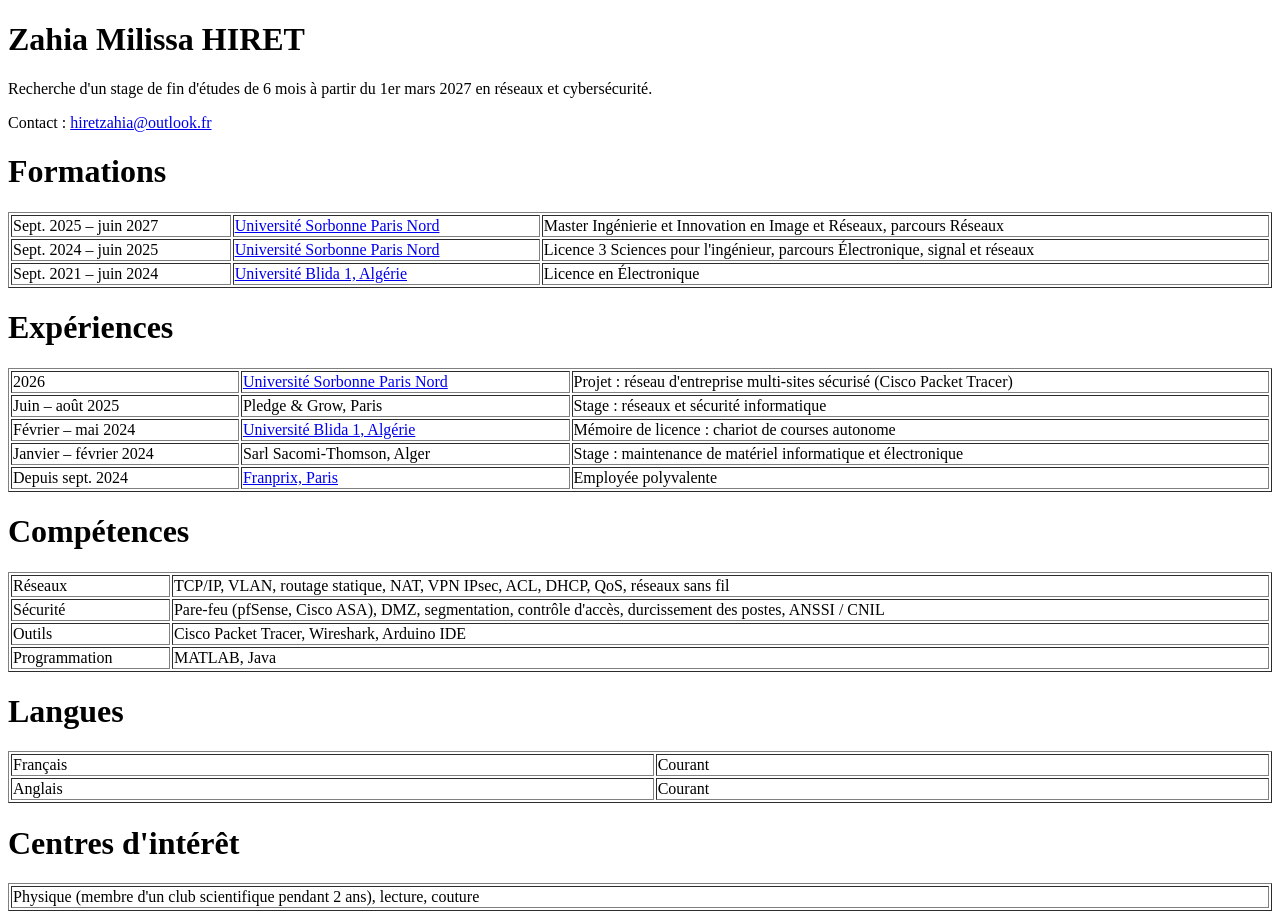
==== index.html @ 9a0173ce "TP1 CV" ====
<!DOCTYPE html>
<html lang="fr">
<head>
    <meta charset="UTF-8">
    <meta name="viewport" content="width=device-width, initial-scale=1">
    <title>CV - Zahia Milissa HIRET</title>
    <link rel="stylesheet" href="cv.css" />
</head>
<body>

    <h1>Zahia Milissa HIRET</h1>
    <p>Recherche d'un stage de fin d'études de 6 mois à partir du 1er mars 2027 en réseaux et cybersécurité.</p>
    <p>Contact : <a href="mailto:hiretzahia@outlook.fr">hiretzahia@outlook.fr</a></p>

    <h1>Formations</h1>
    <table width="100%" border="1">
        <tr>
            <td>Sept. 2025 – juin 2027</td>
            <td><a href="https://www.univ-spn.fr" target="_blank">Université Sorbonne Paris Nord</a></td>
            <td>Master Ingénierie et Innovation en Image et Réseaux, parcours Réseaux</td>
        </tr>
        <tr>
            <td>Sept. 2024 – juin 2025</td>
            <td><a href="https://www.univ-spn.fr" target="_blank">Université Sorbonne Paris Nord</a></td>
            <td>Licence 3 Sciences pour l'ingénieur, parcours Électronique, signal et réseaux</td>
        </tr>
        <tr>
            <td>Sept. 2021 – juin 2024</td>
            <td><a href="https://www.univ-blida.dz" target="_blank">Université Blida 1, Algérie</a></td>
            <td>Licence en Électronique</td>
        </tr>
    </table>

    <h1>Expériences</h1>
    <table width="100%" border="1">
        <tr>
            <td>2026</td>
            <td><a href="https://www.univ-spn.fr" target="_blank">Université Sorbonne Paris Nord</a></td>
            <td>Projet : réseau d'entreprise multi-sites sécurisé (Cisco Packet Tracer)</td>
        </tr>
        <tr>
            <td>Juin – août 2025</td>
            <td>Pledge &amp; Grow, Paris</td>
            <td>Stage : réseaux et sécurité informatique</td>
        </tr>
        <tr>
            <td>Février – mai 2024</td>
            <td><a href="https://www.univ-blida.dz" target="_blank">Université Blida 1, Algérie</a></td>
            <td>Mémoire de licence : chariot de courses autonome</td>
        </tr>
        <tr>
            <td>Janvier – février 2024</td>
            <td>Sarl Sacomi-Thomson, Alger</td>
            <td>Stage : maintenance de matériel informatique et électronique</td>
        </tr>
        <tr>
            <td>Depuis sept. 2024</td>
            <td><a href="https://www.franprix.fr" target="_blank">Franprix, Paris</a></td>
            <td>Employée polyvalente</td>
        </tr>
    </table>

    <h1>Compétences</h1>
    <table width="100%" border="1">
        <tr>
            <td>Réseaux</td>
            <td>TCP/IP, VLAN, routage statique, NAT, VPN IPsec, ACL, DHCP, QoS, réseaux sans fil</td>
        </tr>
        <tr>
            <td>Sécurité</td>
            <td>Pare-feu (pfSense, Cisco ASA), DMZ, segmentation, contrôle d'accès, durcissement des postes, ANSSI / CNIL</td>
        </tr>
        <tr>
            <td>Outils</td>
            <td>Cisco Packet Tracer, Wireshark, Arduino IDE</td>
        </tr>
        <tr>
            <td>Programmation</td>
            <td>MATLAB, Java</td>
        </tr>
    </table>

    <h1>Langues</h1>
    <table width="100%" border="1">
        <tr>
            <td>Français</td>
            <td>Courant</td>
        </tr>
        <tr>
            <td>Anglais</td>
            <td>Courant</td>
        </tr>
    </table>

    <h1>Centres d'intérêt</h1>
    <table width="100%" border="1">
        <tr>
            <td>Physique (membre d'un club scientifique pendant 2 ans), lecture, couture</td>
        </tr>
    </table>

</body>
</html>
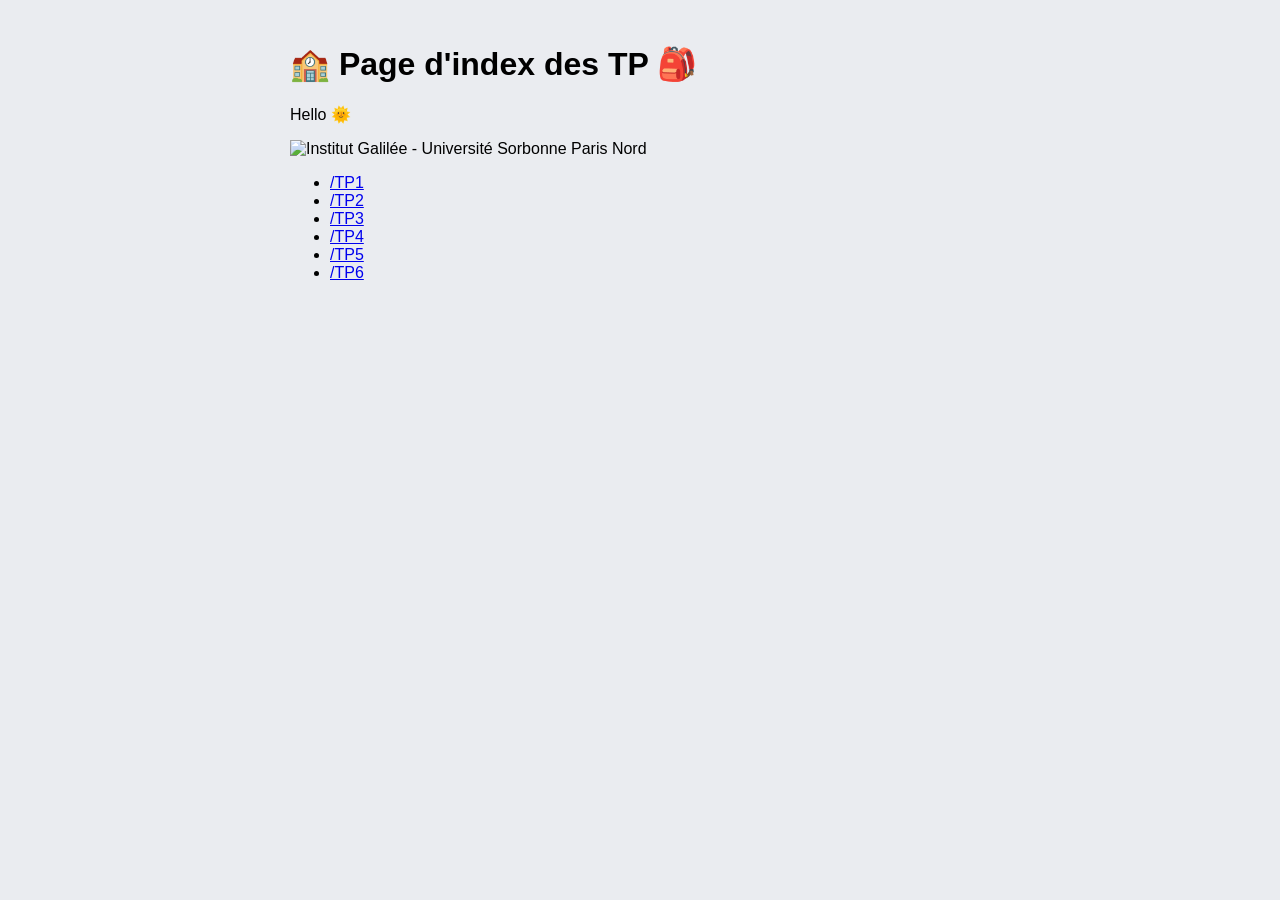
==== commit 3163d320: "Revise index.html with new title and styling Updated the title and added a style section to the HTML" ====
--- a/index.html
+++ b/index.html
@@ -3,101 +3,32 @@
 <head>
     <meta charset="UTF-8">
     <meta name="viewport" content="width=device-width, initial-scale=1">
-    <title>CV - Zahia Milissa HIRET</title>
-    <link rel="stylesheet" href="cv.css" />
+    <title>Page d'index des TP</title>
+    <style>
+        body {
+            font-family: Arial, sans-serif;
+            background-color: #eaecf0;
+            max-width: 700px;
+            margin: 0 auto;
+            padding: 24px;
+        }
+    </style>
 </head>
 <body>
 
-    <h1>Zahia Milissa HIRET</h1>
-    <p>Recherche d'un stage de fin d'études de 6 mois à partir du 1er mars 2027 en réseaux et cybersécurité.</p>
-    <p>Contact : <a href="mailto:hiretzahia@outlook.fr">hiretzahia@outlook.fr</a></p>
+    <h1>🏫 Page d'index des TP 🎒</h1>
+    <p>Hello 🌞</p>
 
-    <h1>Formations</h1>
-    <table width="100%" border="1">
-        <tr>
-            <td>Sept. 2025 – juin 2027</td>
-            <td><a href="https://www.univ-spn.fr" target="_blank">Université Sorbonne Paris Nord</a></td>
-            <td>Master Ingénierie et Innovation en Image et Réseaux, parcours Réseaux</td>
-        </tr>
-        <tr>
-            <td>Sept. 2024 – juin 2025</td>
-            <td><a href="https://www.univ-spn.fr" target="_blank">Université Sorbonne Paris Nord</a></td>
-            <td>Licence 3 Sciences pour l'ingénieur, parcours Électronique, signal et réseaux</td>
-        </tr>
-        <tr>
-            <td>Sept. 2021 – juin 2024</td>
-            <td><a href="https://www.univ-blida.dz" target="_blank">Université Blida 1, Algérie</a></td>
-            <td>Licence en Électronique</td>
-        </tr>
-    </table>
+    <img src="logo_institut_galilee_1.jpg" alt="Institut Galilée - Université Sorbonne Paris Nord" width="450">
 
-    <h1>Expériences</h1>
-    <table width="100%" border="1">
-        <tr>
-            <td>2026</td>
-            <td><a href="https://www.univ-spn.fr" target="_blank">Université Sorbonne Paris Nord</a></td>
-            <td>Projet : réseau d'entreprise multi-sites sécurisé (Cisco Packet Tracer)</td>
-        </tr>
-        <tr>
-            <td>Juin – août 2025</td>
-            <td>Pledge &amp; Grow, Paris</td>
-            <td>Stage : réseaux et sécurité informatique</td>
-        </tr>
-        <tr>
-            <td>Février – mai 2024</td>
-            <td><a href="https://www.univ-blida.dz" target="_blank">Université Blida 1, Algérie</a></td>
-            <td>Mémoire de licence : chariot de courses autonome</td>
-        </tr>
-        <tr>
-            <td>Janvier – février 2024</td>
-            <td>Sarl Sacomi-Thomson, Alger</td>
-            <td>Stage : maintenance de matériel informatique et électronique</td>
-        </tr>
-        <tr>
-            <td>Depuis sept. 2024</td>
-            <td><a href="https://www.franprix.fr" target="_blank">Franprix, Paris</a></td>
-            <td>Employée polyvalente</td>
-        </tr>
-    </table>
-
-    <h1>Compétences</h1>
-    <table width="100%" border="1">
-        <tr>
-            <td>Réseaux</td>
-            <td>TCP/IP, VLAN, routage statique, NAT, VPN IPsec, ACL, DHCP, QoS, réseaux sans fil</td>
-        </tr>
-        <tr>
-            <td>Sécurité</td>
-            <td>Pare-feu (pfSense, Cisco ASA), DMZ, segmentation, contrôle d'accès, durcissement des postes, ANSSI / CNIL</td>
-        </tr>
-        <tr>
-            <td>Outils</td>
-            <td>Cisco Packet Tracer, Wireshark, Arduino IDE</td>
-        </tr>
-        <tr>
-            <td>Programmation</td>
-            <td>MATLAB, Java</td>
-        </tr>
-    </table>
-
-    <h1>Langues</h1>
-    <table width="100%" border="1">
-        <tr>
-            <td>Français</td>
-            <td>Courant</td>
-        </tr>
-        <tr>
-            <td>Anglais</td>
-            <td>Courant</td>
-        </tr>
-    </table>
-
-    <h1>Centres d'intérêt</h1>
-    <table width="100%" border="1">
-        <tr>
-            <td>Physique (membre d'un club scientifique pendant 2 ans), lecture, couture</td>
-        </tr>
-    </table>
+    <ul>
+        <li><a href="tp1/">/TP1</a></li>
+        <li><a href="tp2/">/TP2</a></li>
+        <li><a href="tp3/">/TP3</a></li>
+        <li><a href="tp4/">/TP4</a></li>
+        <li><a href="tp5/">/TP5</a></li>
+        <li><a href="tp6/">/TP6</a></li>
+    </ul>
 
 </body>
 </html>
